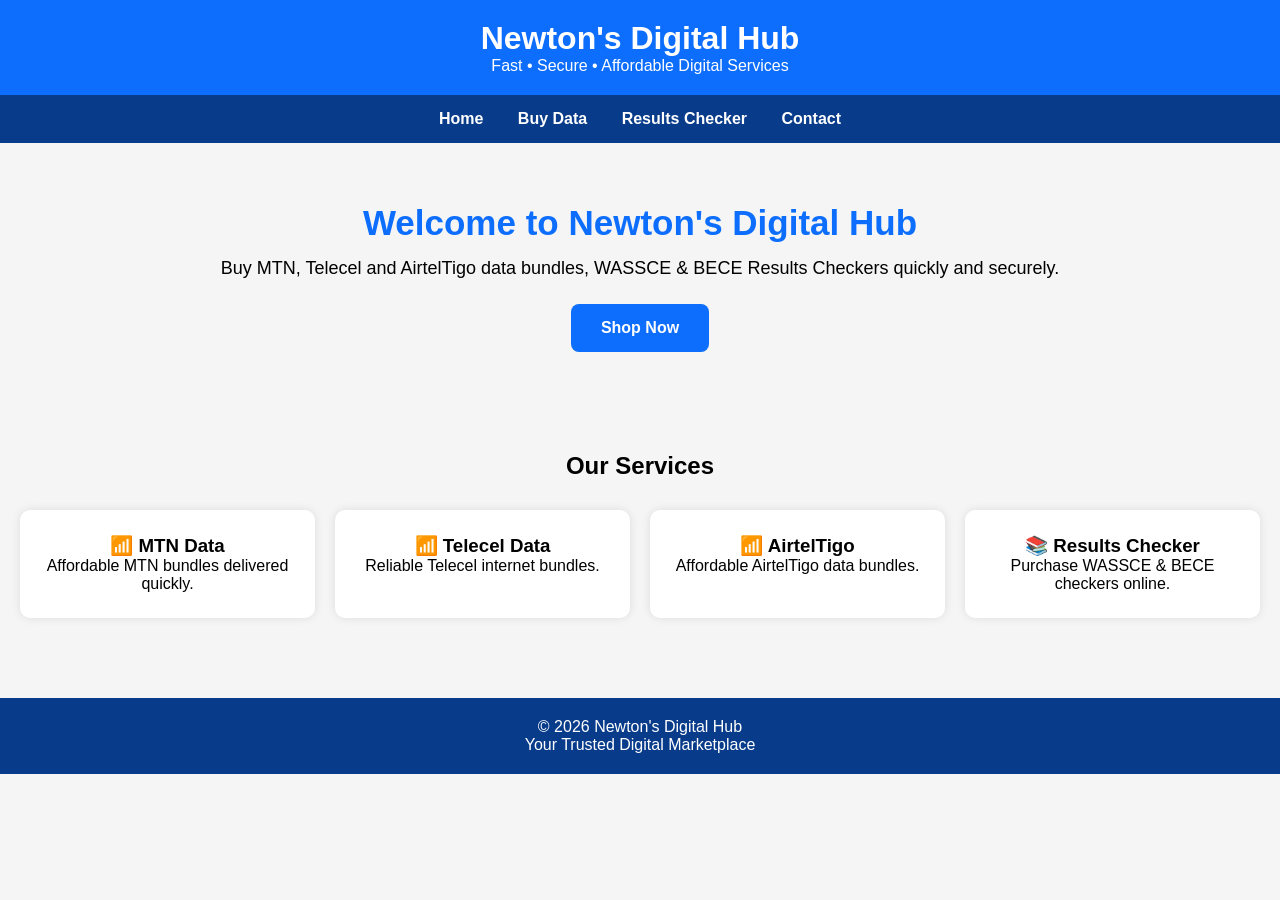
==== index.html @ 98278bfc "Add files via upload" ====
<!DOCTYPE html>
<html lang="en">
<head>
<meta charset="UTF-8">
<meta name="viewport" content="width=device-width, initial-scale=1.0">
<title>Newton's Digital Hub</title>

<style>
*{
    margin:0;
    padding:0;
    box-sizing:border-box;
    font-family:Arial,sans-serif;
}

body{
    background:#f5f5f5;
}

header{
    background:#0d6efd;
    color:white;
    padding:20px;
    text-align:center;
}

nav{
    background:#083b8a;
    padding:15px;
    text-align:center;
}

nav a{
    color:white;
    text-decoration:none;
    margin:15px;
    font-weight:bold;
}

.hero{
    text-align:center;
    padding:60px 20px;
}

.hero h1{
    font-size:35px;
    color:#0d6efd;
}

.hero p{
    margin-top:15px;
    font-size:18px;
}

.btn{
    display:inline-block;
    margin-top:25px;
    background:#0d6efd;
    color:white;
    padding:15px 30px;
    border-radius:8px;
    text-decoration:none;
    font-weight:bold;
}

.services{
    padding:40px 20px;
}

.services h2{
    text-align:center;
    margin-bottom:30px;
}

.cards{
    display:grid;
    grid-template-columns:repeat(auto-fit,minmax(220px,1fr));
    gap:20px;
}

.card{
    background:white;
    padding:25px;
    border-radius:10px;
    text-align:center;
    box-shadow:0 0 10px rgba(0,0,0,.1);
}

footer{
    margin-top:40px;
    background:#083b8a;
    color:white;
    text-align:center;
    padding:20px;
}
</style>

</head>
<body>

<header>
<h1>Newton's Digital Hub</h1>
<p>Fast • Secure • Affordable Digital Services</p>
</header>

<nav>
<a href="#">Home</a>
<a href="#">Buy Data</a>
<a href="#">Results Checker</a>
<a href="#">Contact</a>
</nav>

<section class="hero">
<h1>Welcome to Newton's Digital Hub</h1>

<p>
Buy MTN, Telecel and AirtelTigo data bundles,
WASSCE & BECE Results Checkers
quickly and securely.
</p>

<a href="store.html" class="btn">Shop Now</a>
</section>

<section class="services">

<h2>Our Services</h2>

<div class="cards">

<div class="card">
<h3>📶 MTN Data</h3>
<p>Affordable MTN bundles delivered quickly.</p>
</div>

<div class="card">
<h3>📶 Telecel Data</h3>
<p>Reliable Telecel internet bundles.</p>
</div>

<div class="card">
<h3>📶 AirtelTigo</h3>
<p>Affordable AirtelTigo data bundles.</p>
</div>

<div class="card">
<h3>📚 Results Checker</h3>
<p>Purchase WASSCE & BECE checkers online.</p>
</div>

</div>

</section>

<footer>
<p>© 2026 Newton's Digital Hub</p>
<p>Your Trusted Digital Marketplace</p>
</footer>

</body>
</html>
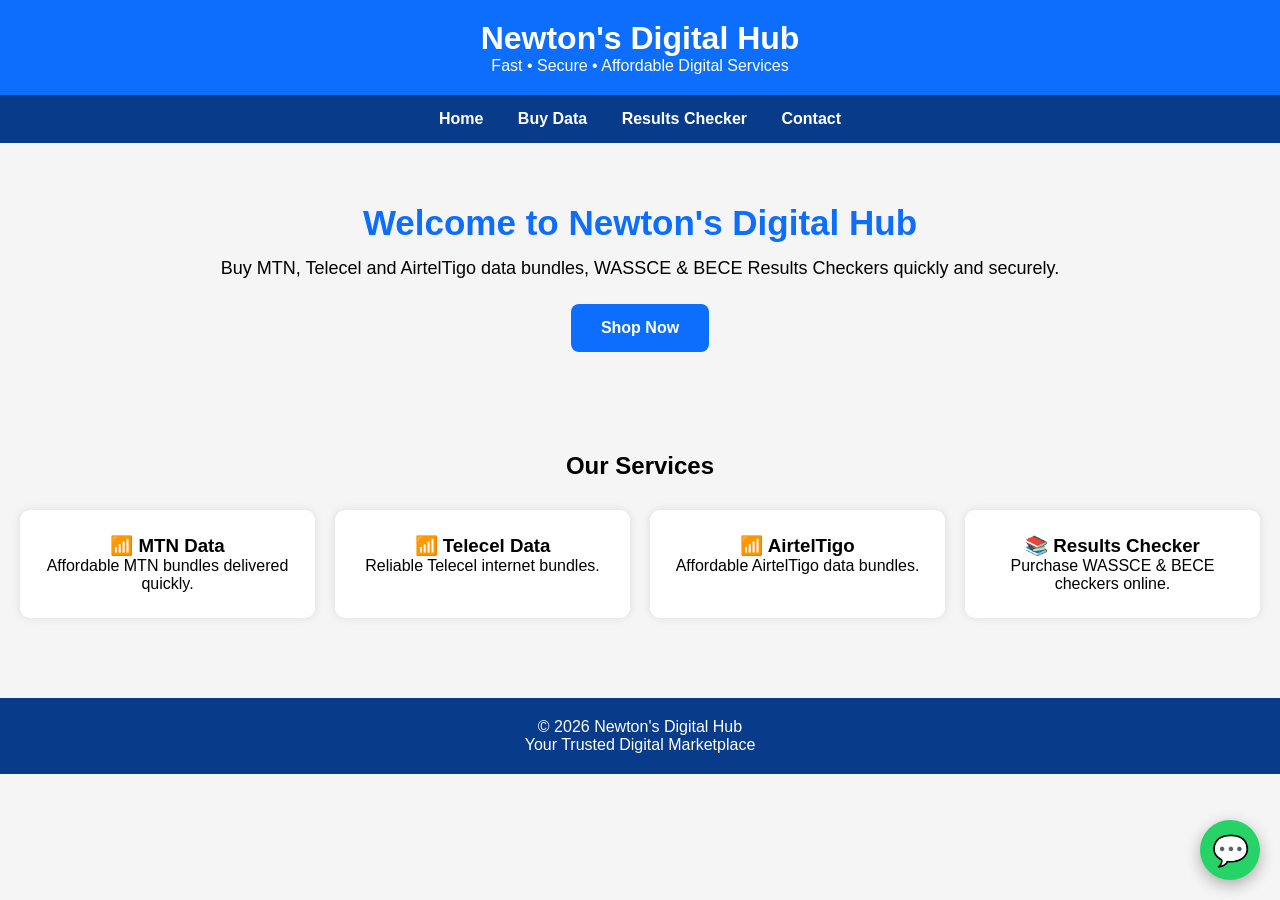
==== commit ab6fd9b6: "Add files via upload" ====
--- a/index.html
+++ b/index.html
@@ -156,6 +156,32 @@
 <p>© 2026 Newton's Digital Hub</p>
 <p>Your Trusted Digital Marketplace</p>
 </footer>
+<a href="https://wa.me/233556248318" class="whatsapp" target="_blank">
+💬
+</a>
 
+<style>
+.whatsapp{
+position:fixed;
+bottom:20px;
+right:20px;
+width:60px;
+height:60px;
+background:#25D366;
+color:white;
+border-radius:50%;
+display:flex;
+justify-content:center;
+align-items:center;
+font-size:30px;
+text-decoration:none;
+box-shadow:0 5px 15px rgba(0,0,0,.3);
+z-index:999;
+}
+
+.whatsapp:hover{
+transform:scale(1.1);
+}
+</style>
 </body>
 </html>
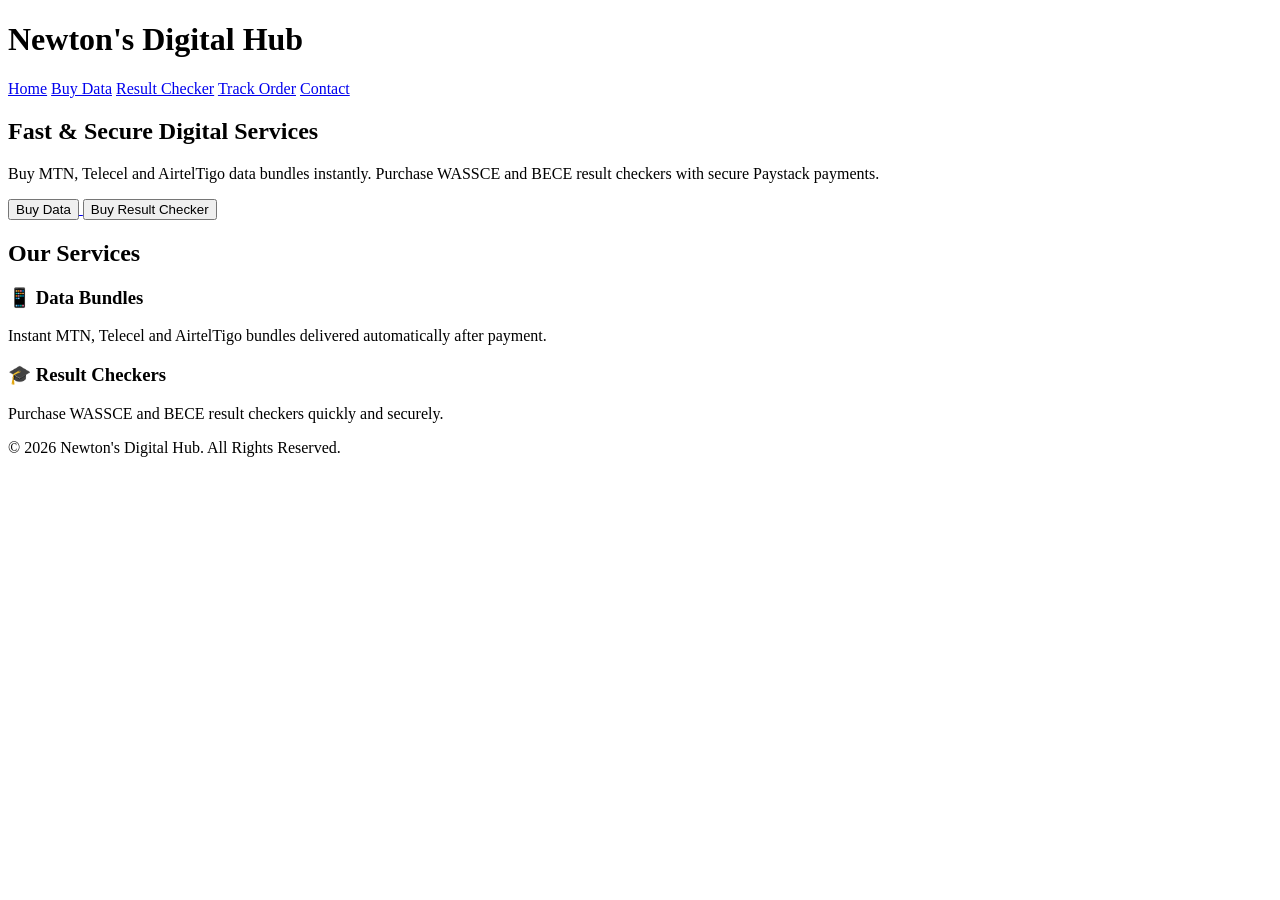
==== commit 4a527109: "Add files via upload" ====
--- a/index.html
+++ b/index.html
@@ -1,187 +1,54 @@
 <!DOCTYPE html>
 <html lang="en">
 <head>
-<meta charset="UTF-8">
-<meta name="viewport" content="width=device-width, initial-scale=1.0">
-<title>Newton's Digital Hub</title>
-
-<style>
-*{
-    margin:0;
-    padding:0;
-    box-sizing:border-box;
-    font-family:Arial,sans-serif;
-}
-
-body{
-    background:#f5f5f5;
-}
-
-header{
-    background:#0d6efd;
-    color:white;
-    padding:20px;
-    text-align:center;
-}
-
-nav{
-    background:#083b8a;
-    padding:15px;
-    text-align:center;
-}
-
-nav a{
-    color:white;
-    text-decoration:none;
-    margin:15px;
-    font-weight:bold;
-}
-
-.hero{
-    text-align:center;
-    padding:60px 20px;
-}
-
-.hero h1{
-    font-size:35px;
-    color:#0d6efd;
-}
-
-.hero p{
-    margin-top:15px;
-    font-size:18px;
-}
-
-.btn{
-    display:inline-block;
-    margin-top:25px;
-    background:#0d6efd;
-    color:white;
-    padding:15px 30px;
-    border-radius:8px;
-    text-decoration:none;
-    font-weight:bold;
-}
-
-.services{
-    padding:40px 20px;
-}
-
-.services h2{
-    text-align:center;
-    margin-bottom:30px;
-}
-
-.cards{
-    display:grid;
-    grid-template-columns:repeat(auto-fit,minmax(220px,1fr));
-    gap:20px;
-}
-
-.card{
-    background:white;
-    padding:25px;
-    border-radius:10px;
-    text-align:center;
-    box-shadow:0 0 10px rgba(0,0,0,.1);
-}
-
-footer{
-    margin-top:40px;
-    background:#083b8a;
-    color:white;
-    text-align:center;
-    padding:20px;
-}
-</style>
-
+    <meta charset="UTF-8">
+    <meta name="viewport" content="width=device-width, initial-scale=1.0">
+    <title>Newton's Digital Hub</title>
+    <link rel="stylesheet" href="css/style.css">
 </head>
 <body>
 
 <header>
-<h1>Newton's Digital Hub</h1>
-<p>Fast • Secure • Affordable Digital Services</p>
+    <h1>Newton's Digital Hub</h1>
+    <nav>
+        <a href="index.html">Home</a>
+        <a href="data.html">Buy Data</a>
+        <a href="checker.html">Result Checker</a>
+        <a href="track.html">Track Order</a>
+        <a href="contact.html">Contact</a>
+    </nav>
 </header>
 
-<nav>
-<a href="#">Home</a>
-<a href="#">Buy Data</a>
-<a href="#">Results Checker</a>
-<a href="#">Contact</a>
-</nav>
+<section class="hero">
+    <h2>Fast & Secure Digital Services</h2>
+    <p>Buy MTN, Telecel and AirtelTigo data bundles instantly. Purchase WASSCE and BECE result checkers with secure Paystack payments.</p>
 
-<section class="hero">
-<h1>Welcome to Newton's Digital Hub</h1>
+    <a href="data.html">
+        <button>Buy Data</button>
+    </a>
 
-<p>
-Buy MTN, Telecel and AirtelTigo data bundles,
-WASSCE & BECE Results Checkers
-quickly and securely.
-</p>
-
-<a href="store.html" class="btn">Shop Now</a>
+    <a href="checker.html">
+        <button>Buy Result Checker</button>
+    </a>
 </section>
 
 <section class="services">
+    <h2>Our Services</h2>
 
-<h2>Our Services</h2>
+    <div class="card">
+        <h3>📱 Data Bundles</h3>
+        <p>Instant MTN, Telecel and AirtelTigo bundles delivered automatically after payment.</p>
+    </div>
 
-<div class="cards">
-
-<div class="card">
-<h3>📶 MTN Data</h3>
-<p>Affordable MTN bundles delivered quickly.</p>
-</div>
-
-<div class="card">
-<h3>📶 Telecel Data</h3>
-<p>Reliable Telecel internet bundles.</p>
-</div>
-
-<div class="card">
-<h3>📶 AirtelTigo</h3>
-<p>Affordable AirtelTigo data bundles.</p>
-</div>
-
-<div class="card">
-<h3>📚 Results Checker</h3>
-<p>Purchase WASSCE & BECE checkers online.</p>
-</div>
-
-</div>
-
+    <div class="card">
+        <h3>🎓 Result Checkers</h3>
+        <p>Purchase WASSCE and BECE result checkers quickly and securely.</p>
+    </div>
 </section>
 
 <footer>
-<p>© 2026 Newton's Digital Hub</p>
-<p>Your Trusted Digital Marketplace</p>
+    <p>© 2026 Newton's Digital Hub. All Rights Reserved.</p>
 </footer>
-<a href="https://wa.me/233556248318" class="whatsapp" target="_blank">
-💬
-</a>
 
-<style>
-.whatsapp{
-position:fixed;
-bottom:20px;
-right:20px;
-width:60px;
-height:60px;
-background:#25D366;
-color:white;
-border-radius:50%;
-display:flex;
-justify-content:center;
-align-items:center;
-font-size:30px;
-text-decoration:none;
-box-shadow:0 5px 15px rgba(0,0,0,.3);
-z-index:999;
-}
-
-.whatsapp:hover{
-transform:scale(1.1);
-}
-</style>
 </body>
 </html>
